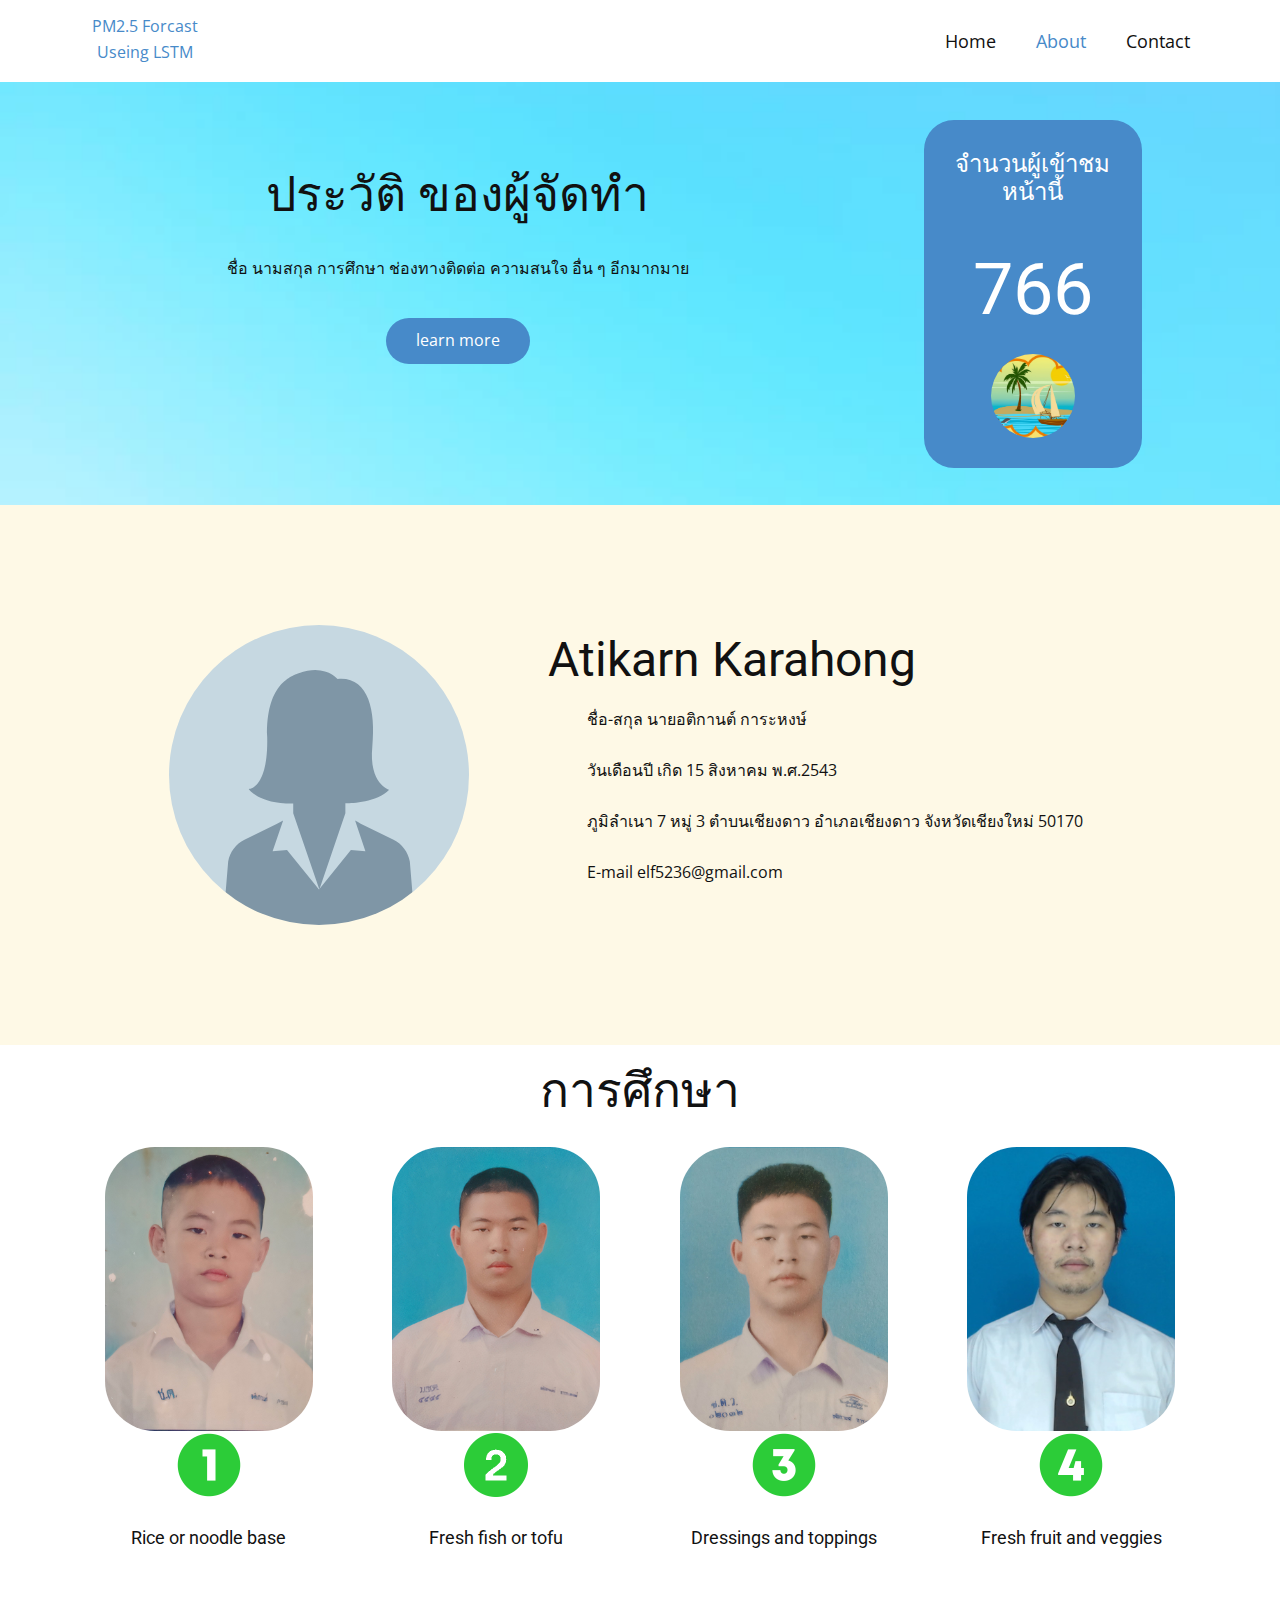
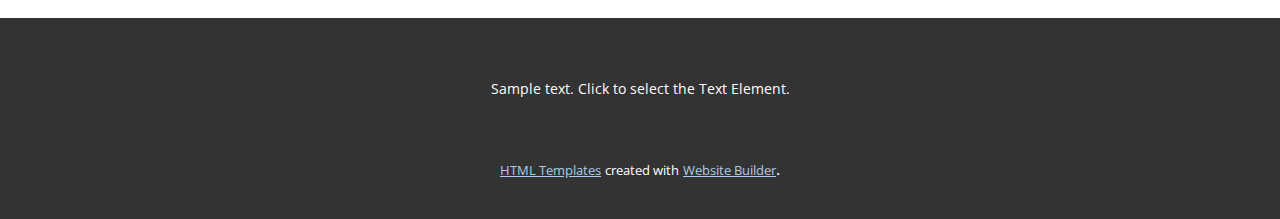
==== About.html @ 4f14a92e "Add files via upload" ====
<!DOCTYPE html>
<html style="font-size: 16px;" lang="en"><head>
    <meta name="viewport" content="width=device-width, initial-scale=1.0">
    <meta charset="utf-8">
    <meta name="keywords" content="It&amp;apos;s That Design Feeling">
    <meta name="description" content="">
    <title>About</title>
    <link rel="stylesheet" href="nicepage.css" media="screen">
<link rel="stylesheet" href="About.css" media="screen">
    <script class="u-script" type="text/javascript" src="jquery.js" defer=""></script>
    <script class="u-script" type="text/javascript" src="nicepage.js" defer=""></script>
    <meta name="generator" content="Nicepage 6.3.1, nicepage.com">
    <link id="u-theme-google-font" rel="stylesheet" href="https://fonts.googleapis.com/css?family=Roboto:100,100i,300,300i,400,400i,500,500i,700,700i,900,900i|Open+Sans:300,300i,400,400i,500,500i,600,600i,700,700i,800,800i">
    
    
    
    
    
    <script type="application/ld+json">{
		"@context": "http://schema.org",
		"@type": "Organization",
		"name": ""
}</script>
    <meta name="theme-color" content="#478ac9">
    <meta property="og:title" content="About">
    <meta property="og:type" content="website">
  <meta data-intl-tel-input-cdn-path="intlTelInput/"></head>
  <body data-path-to-root="./" data-include-products="false" class="u-body u-xl-mode" data-lang="en"><header class="u-clearfix u-header u-header" id="sec-8803"><div class="u-clearfix u-sheet u-sheet-1">
        <nav class="u-menu u-menu-one-level u-offcanvas u-menu-1">
          <div class="menu-collapse" style="font-size: 1.125rem; letter-spacing: 0px;">
            <a class="u-button-style u-custom-left-right-menu-spacing u-custom-padding-bottom u-custom-top-bottom-menu-spacing u-nav-link u-text-active-palette-1-base u-text-hover-palette-2-base" href="#">
              <svg class="u-svg-link" viewBox="0 0 24 24"><use xmlns:xlink="http://www.w3.org/1999/xlink" xlink:href="#menu-hamburger"></use></svg>
              <svg class="u-svg-content" version="1.1" id="menu-hamburger" viewBox="0 0 16 16" x="0px" y="0px" xmlns:xlink="http://www.w3.org/1999/xlink" xmlns="http://www.w3.org/2000/svg"><g><rect y="1" width="16" height="2"></rect><rect y="7" width="16" height="2"></rect><rect y="13" width="16" height="2"></rect>
</g></svg>
            </a>
          </div>
          <div class="u-custom-menu u-nav-container">
            <ul class="u-custom-font u-nav u-text-font u-unstyled u-nav-1"><li class="u-nav-item"><a class="u-button-style u-nav-link u-text-active-palette-1-base u-text-hover-palette-2-base" href="Home.html" style="padding: 10px 20px;">Home</a>
</li><li class="u-nav-item"><a class="u-button-style u-nav-link u-text-active-palette-1-base u-text-hover-palette-2-base" href="About.html" style="padding: 10px 20px;">About</a>
</li><li class="u-nav-item"><a class="u-button-style u-nav-link u-text-active-palette-1-base u-text-hover-palette-2-base" href="Contact.html" style="padding: 10px 20px;">Contact</a>
</li></ul>
          </div>
          <div class="u-custom-menu u-nav-container-collapse">
            <div class="u-black u-container-style u-inner-container-layout u-opacity u-opacity-95 u-sidenav">
              <div class="u-inner-container-layout u-sidenav-overflow">
                <div class="u-menu-close"></div>
                <ul class="u-align-center u-nav u-popupmenu-items u-unstyled u-nav-2"><li class="u-nav-item"><a class="u-button-style u-nav-link" href="Home.html">Home</a>
</li><li class="u-nav-item"><a class="u-button-style u-nav-link" href="About.html">About</a>
</li><li class="u-nav-item"><a class="u-button-style u-nav-link" href="Contact.html">Contact</a>
</li></ul>
              </div>
            </div>
            <div class="u-black u-menu-overlay u-opacity u-opacity-70"></div>
          </div>
        </nav>
        <p class="u-align-center u-text u-text-default u-text-1">
          <a class="u-active-none u-border-none u-btn u-button-link u-button-style u-hover-none u-none u-text-palette-1-base u-btn-1" href="Home.html">PM2.5 Forcast<br>Useing LSTM 
          </a>
        </p>
      </div></header>
    <section class="u-clearfix u-image u-section-1" id="sec-25ae" data-image-width="626" data-image-height="418">
      <div class="u-clearfix u-sheet u-sheet-1">
        <div class="custom-expanded data-layout-selected u-clearfix u-gutter-10 u-layout-wrap u-layout-wrap-1">
          <div class="u-layout" style="">
            <div class="u-layout-row" style="">
              <div class="u-container-style u-layout-cell u-left-cell u-size-41 u-size-xs-60 u-layout-cell-1" src="">
                <div class="u-container-layout u-container-layout-1">
                  <h2 class="u-align-center u-text u-text-default u-text-1">ประวัติ ของผู้จัดทำ</h2>
                  <p class="u-align-center u-text u-text-2">ชื่อ นามสกุล การศึกษา ช่องทางติดต่อ ความสนใจ อื่น ๆ อีกมากมาย</p>
                  <a href="About.html#sec-19fd" class="u-btn u-btn-round u-button-style u-radius-50 u-btn-1">learn more</a>
                </div>
              </div>
              <div class="u-align-center u-container-style u-layout-cell u-right-cell u-size-19 u-size-xs-60 u-layout-cell-2" src="">
                <div class="u-container-layout u-valign-middle u-container-layout-2" src="">
                  <div class="u-align-center u-container-style u-group u-palette-1-base u-radius u-shape-round u-group-1">
                    <div class="u-container-layout u-valign-bottom u-container-layout-3">
                      <h4 class="u-text u-text-3">จำนวนผู้เข้าชมหน้านี้</h4>
                      <h1 class="u-text u-text-4">766</h1>
                      <img class="u-image u-image-circle u-image-1" src="images/6f67bb460b84985c7e4ef7e4a672595f2c93322f93b3bd93f9a29446e097ae5669fc1e1b3d143120941d078b02df9edfcb4d90236aa5c7f41d9a80_1280.jpg" alt="" data-image-width="1280" data-image-height="964">
                    </div>
                  </div>
                </div>
              </div>
            </div>
          </div>
        </div>
      </div>
    </section>
    <section class="u-clearfix u-palette-3-light-3 u-section-2" id="sec-19fd">
      <div class="u-clearfix u-sheet u-sheet-1">
        <div class="data-layout-selected u-clearfix u-gutter-0 u-layout-wrap u-layout-wrap-1">
          <div class="u-layout">
            <div class="u-layout-row">
              <div class="u-align-center u-container-style u-layout-cell u-left-cell u-size-23 u-layout-cell-1">
                <div class="u-container-layout u-valign-middle u-container-layout-1">
                  <div alt="" class="u-image u-image-circle u-image-1" src="" data-image-width="256" data-image-height="256"></div>
                </div>
              </div>
              <div class="u-align-left u-container-style u-layout-cell u-right-cell u-size-37 u-layout-cell-2">
                <div class="u-container-layout u-container-layout-2">
                  <h2 class="u-text u-text-1">Atikarn Karahong</h2>
                  <p class="u-text u-text-2">ชื่อ-สกุล นายอติกานต์ การะหงษ์<br>
                    <br>วันเดือนปี เกิด 15 สิงหาคม พ.ศ.2543&nbsp;<br>
                    <br>ภูมิลำเนา 7 หมู่ 3 ตำบนเชียงดาว อำเภอเชียงดาว จังหวัดเชียงใหม่ 50170<br>&nbsp;<br>E-mail elf5236@gmail.com
                  </p>
                </div>
              </div>
            </div>
          </div>
        </div>
      </div>
    </section>
    <section class="u-clearfix u-container-align-center u-section-3" id="carousel_f0fd">
      <div class="u-clearfix u-sheet u-sheet-1">
        <h2 class="u-align-center u-text u-text-default u-text-1">การศึกษา</h2>
        <div class="u-expanded-width u-list u-list-1">
          <div class="u-repeater u-repeater-1">
            <div class="u-container-style u-list-item u-repeater-item">
              <div class="u-container-layout u-similar-container u-container-layout-1">
                <img class="custom-expanded u-align-center u-image u-image-contain u-image-round u-preserve-proportions u-radius u-image-1" alt="" data-image-width="1188" data-image-height="1624" src="images/IMG_20240113_150940_745_auto_custom_colored.jpg"><span class="u-align-center u-file-icon u-icon u-text-palette-4-base u-icon-1"><img src="images/3840581-9543bbcf.png" alt=""></span>
                <h6 class="u-text u-text-default u-text-2"> Rice or noodle base</h6>
              </div>
            </div>
            <div class="u-container-style u-list-item u-repeater-item">
              <div class="u-container-layout u-similar-container u-container-layout-2">
                <img class="custom-expanded u-align-center u-image u-image-contain u-image-round u-preserve-proportions u-radius u-image-2" src="images/a7c434cc-0ab0-a553-4e43-a065b6812d57.jpg" alt="" data-image-width="1200" data-image-height="1640"><span class="u-align-center u-file-icon u-icon u-text-palette-4-base u-icon-2"><img src="images/9921099-b2d622c0.png" alt=""></span>
                <h6 class="u-text u-text-default u-text-3"> Fresh fish or tofu</h6>
              </div>
            </div>
            <div class="u-container-style u-list-item u-repeater-item">
              <div class="u-container-layout u-similar-container u-container-layout-3">
                <img class="custom-expanded u-align-center u-image u-image-contain u-image-round u-preserve-proportions u-radius u-image-3" src="images/47b96eeb-0a29-21eb-6902-c9b5e185c528.jpg" alt="" data-image-width="1200" data-image-height="1640"><span class="u-align-center u-file-icon u-icon u-text-palette-4-base u-icon-3"><img src="images/3841715-169476b7.png" alt=""></span>
                <h6 class="u-text u-text-default u-text-4"> Dressings and toppings</h6>
              </div>
            </div>
            <div class="u-container-style u-list-item u-repeater-item">
              <div class="u-container-layout u-similar-container u-container-layout-4">
                <img class="custom-expanded u-align-center u-image u-image-contain u-image-round u-preserve-proportions u-radius u-image-4" src="images/eb9493f9-fd04-4aa5-f6b0-9d4d0fa140ff.jpg" alt="" data-image-width="1200" data-image-height="1640"><span class="u-align-center u-file-icon u-icon u-text-palette-4-base u-icon-4"><img src="images/3841729-a0a817c2.png" alt=""></span>
                <h6 class="u-text u-text-default u-text-5"> Fresh fruit and veggies</h6>
              </div>
            </div>
          </div>
        </div>
      </div>
    </section>
    
    
    
    <footer class="u-align-center u-clearfix u-footer u-grey-80 u-footer" id="sec-bc68"><div class="u-clearfix u-sheet u-sheet-1">
        <p class="u-small-text u-text u-text-variant u-text-1">Sample text. Click to select the Text Element.</p>
      </div></footer>
    <section class="u-backlink u-clearfix u-grey-80">
      <a class="u-link" href="https://nicepage.com/html-templates" target="_blank">
        <span>HTML Templates</span>
      </a>
      <p class="u-text">
        <span>created with</span>
      </p>
      <a class="u-link" href="https://nicepage.com/website-builder" target="_blank">
        <span>Website Builder</span>
      </a>. 
    </section><span style="height: 64px; width: 64px; margin-left: 0px; margin-right: auto; margin-top: 0px; background-image: none; right: 20px; bottom: 20px; padding: 15px" class="u-back-to-top u-icon u-icon-circle u-opacity u-opacity-85 u-palette-1-base" data-href="#">
        <svg class="u-svg-link" preserveAspectRatio="xMidYMin slice" viewBox="0 0 551.13 551.13"><use xmlns:xlink="http://www.w3.org/1999/xlink" xlink:href="#svg-1d98"></use></svg>
        <svg class="u-svg-content" enable-background="new 0 0 551.13 551.13" viewBox="0 0 551.13 551.13" xmlns="http://www.w3.org/2000/svg" id="svg-1d98"><path d="m275.565 189.451 223.897 223.897h51.668l-275.565-275.565-275.565 275.565h51.668z"></path></svg>
    </span>
  
</body></html>
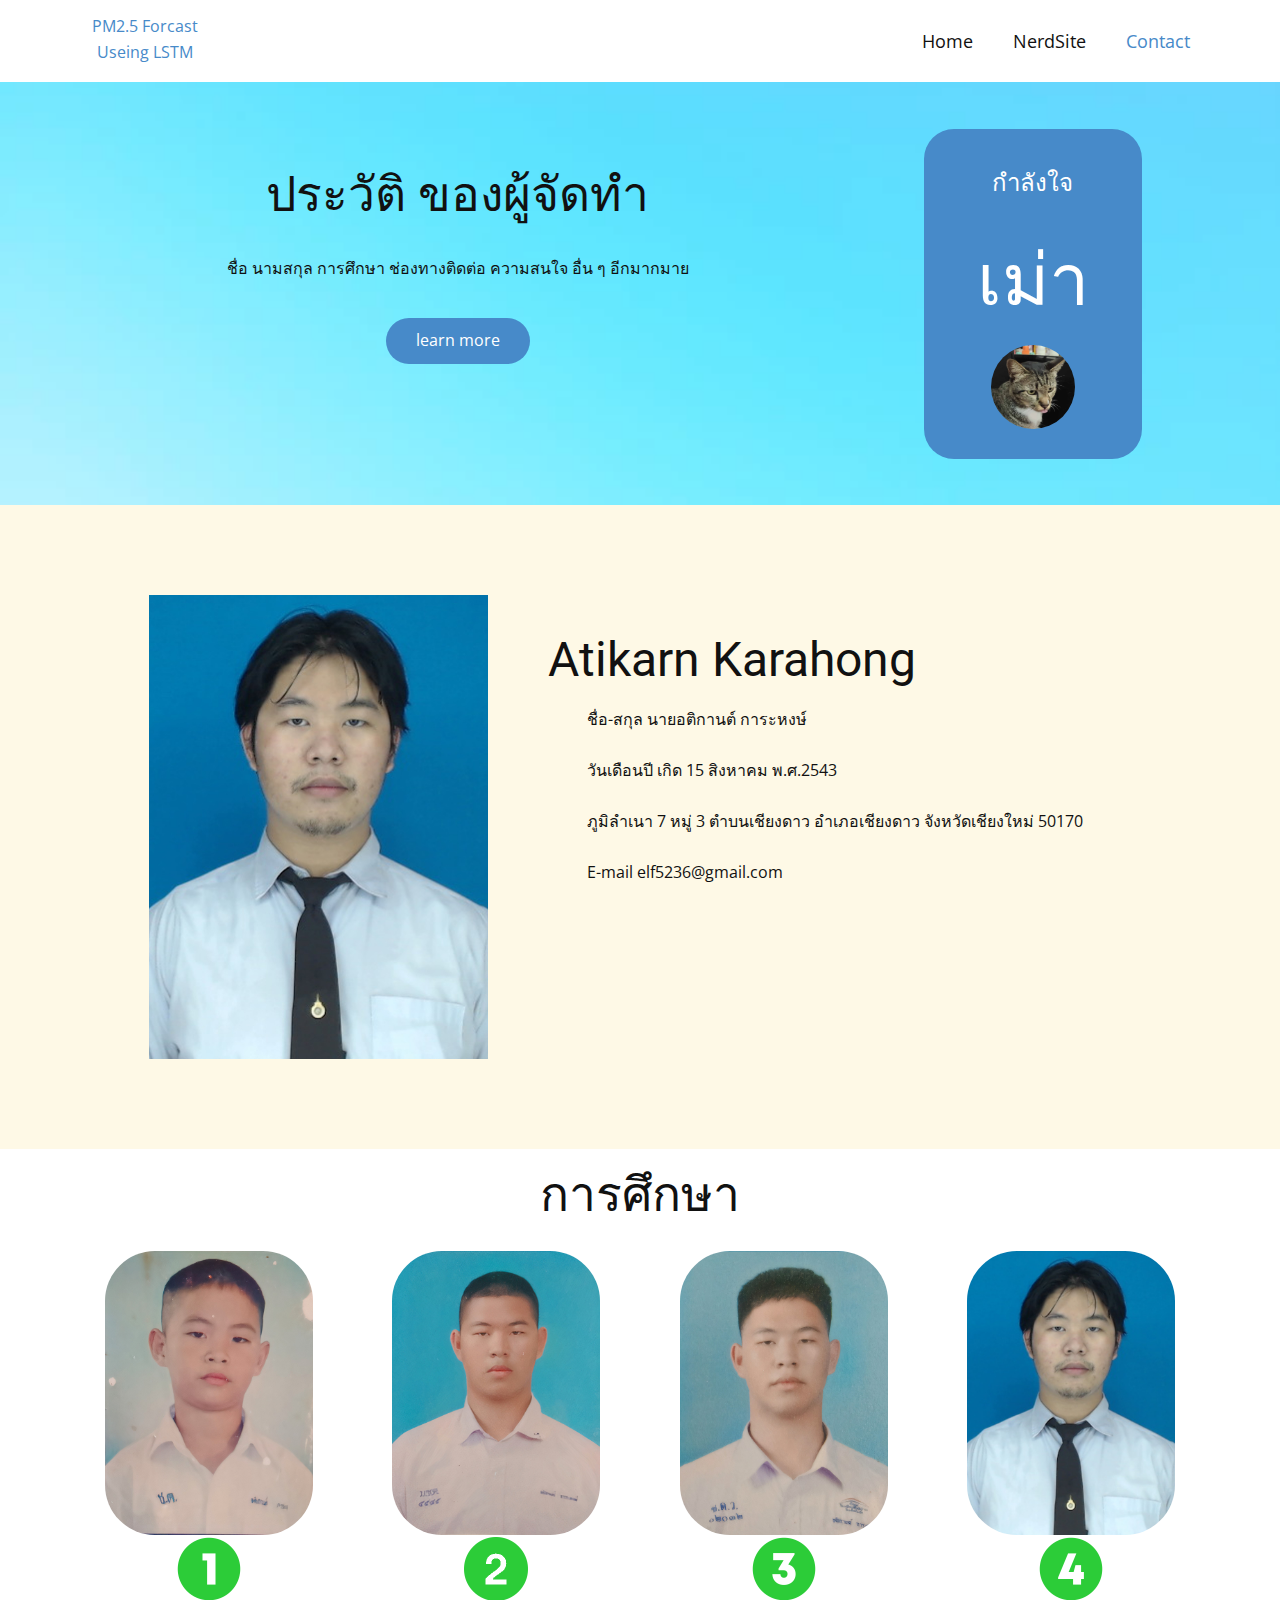
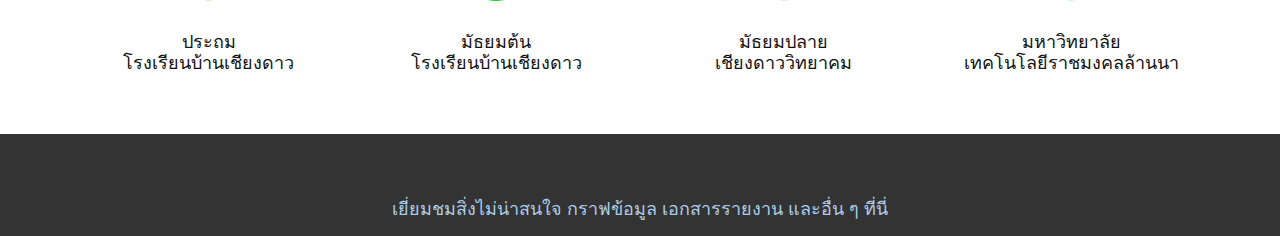
==== commit 46834e59: "final" ====
--- a/About.html
+++ b/About.html
@@ -35,16 +35,16 @@
             </a>
           </div>
           <div class="u-custom-menu u-nav-container">
-            <ul class="u-custom-font u-nav u-text-font u-unstyled u-nav-1"><li class="u-nav-item"><a class="u-button-style u-nav-link u-text-active-palette-1-base u-text-hover-palette-2-base" href="Home.html" style="padding: 10px 20px;">Home</a>
-</li><li class="u-nav-item"><a class="u-button-style u-nav-link u-text-active-palette-1-base u-text-hover-palette-2-base" href="About.html" style="padding: 10px 20px;">About</a>
-</li><li class="u-nav-item"><a class="u-button-style u-nav-link u-text-active-palette-1-base u-text-hover-palette-2-base" href="Contact.html" style="padding: 10px 20px;">Contact</a>
+            <ul class="u-custom-font u-nav u-text-font u-unstyled u-nav-1"><li class="u-nav-item"><a class="u-button-style u-nav-link u-text-active-palette-1-base u-text-hover-palette-2-base" href="index.html" style="padding: 10px 20px;">Home</a>
+            </li><li class="u-nav-item"><a class="u-button-style u-nav-link u-text-active-palette-1-base u-text-hover-palette-2-base" href="Contact.html" style="padding: 10px 20px;">NerdSite</a>
+            </li><li class="u-nav-item"><a class="u-button-style u-nav-link u-text-active-palette-1-base u-text-hover-palette-2-base" href="About.html" style="padding: 10px 20px;">Contact</a>
 </li></ul>
           </div>
           <div class="u-custom-menu u-nav-container-collapse">
             <div class="u-black u-container-style u-inner-container-layout u-opacity u-opacity-95 u-sidenav">
               <div class="u-inner-container-layout u-sidenav-overflow">
                 <div class="u-menu-close"></div>
-                <ul class="u-align-center u-nav u-popupmenu-items u-unstyled u-nav-2"><li class="u-nav-item"><a class="u-button-style u-nav-link" href="Home.html">Home</a>
+                <ul class="u-align-center u-nav u-popupmenu-items u-unstyled u-nav-2"><li class="u-nav-item"><a class="u-button-style u-nav-link" href="index.html">Home</a>
 </li><li class="u-nav-item"><a class="u-button-style u-nav-link" href="About.html">About</a>
 </li><li class="u-nav-item"><a class="u-button-style u-nav-link" href="Contact.html">Contact</a>
 </li></ul>
@@ -74,9 +74,9 @@
                 <div class="u-container-layout u-valign-middle u-container-layout-2" src="">
                   <div class="u-align-center u-container-style u-group u-palette-1-base u-radius u-shape-round u-group-1">
                     <div class="u-container-layout u-valign-bottom u-container-layout-3">
-                      <h4 class="u-text u-text-3">จำนวนผู้เข้าชมหน้านี้</h4>
-                      <h1 class="u-text u-text-4">766</h1>
-                      <img class="u-image u-image-circle u-image-1" src="images/6f67bb460b84985c7e4ef7e4a672595f2c93322f93b3bd93f9a29446e097ae5669fc1e1b3d143120941d078b02df9edfcb4d90236aa5c7f41d9a80_1280.jpg" alt="" data-image-width="1280" data-image-height="964">
+                      <h4 class="u-text u-text-3">กำลังใจ</h4>
+                      <h1 class="u-text u-text-4">เม่า</h1>
+                      <img class="u-image u-image-circle u-image-1" src="images\366367443_1947326838972380_7895430946061811331_n.jpg" alt="" data-image-width="1280" data-image-height="964">
                     </div>
                   </div>
                 </div>
@@ -93,9 +93,10 @@
             <div class="u-layout-row">
               <div class="u-align-center u-container-style u-layout-cell u-left-cell u-size-23 u-layout-cell-1">
                 <div class="u-container-layout u-valign-middle u-container-layout-1">
-                  <div alt="" class="u-image u-image-circle u-image-1" src="" data-image-width="256" data-image-height="256"></div>
+                  <img class="custom-expanded u-align-center u-image u-image-contain u-image-round u-preserve-proportions u-radius u-image-4" src="images/eb9493f9-fd04-4aa5-f6b0-9d4d0fa140ff.jpg" alt="" data-image-width="400" data-image-height="400"><span class="u-align-center u-file-icon u-icon u-text-palette-4-base u-icon-4"></span>
                 </div>
               </div>
+
               <div class="u-align-left u-container-style u-layout-cell u-right-cell u-size-37 u-layout-cell-2">
                 <div class="u-container-layout u-container-layout-2">
                   <h2 class="u-text u-text-1">Atikarn Karahong</h2>
@@ -118,25 +119,25 @@
             <div class="u-container-style u-list-item u-repeater-item">
               <div class="u-container-layout u-similar-container u-container-layout-1">
                 <img class="custom-expanded u-align-center u-image u-image-contain u-image-round u-preserve-proportions u-radius u-image-1" alt="" data-image-width="1188" data-image-height="1624" src="images/IMG_20240113_150940_745_auto_custom_colored.jpg"><span class="u-align-center u-file-icon u-icon u-text-palette-4-base u-icon-1"><img src="images/3840581-9543bbcf.png" alt=""></span>
-                <h6 class="u-text u-text-default u-text-2"> Rice or noodle base</h6>
+                <h6 class="u-text u-text-default u-text-2"><center>ประถม <br> โรงเรียนบ้านเชียงดาว</center></h6>
               </div>
             </div>
             <div class="u-container-style u-list-item u-repeater-item">
               <div class="u-container-layout u-similar-container u-container-layout-2">
                 <img class="custom-expanded u-align-center u-image u-image-contain u-image-round u-preserve-proportions u-radius u-image-2" src="images/a7c434cc-0ab0-a553-4e43-a065b6812d57.jpg" alt="" data-image-width="1200" data-image-height="1640"><span class="u-align-center u-file-icon u-icon u-text-palette-4-base u-icon-2"><img src="images/9921099-b2d622c0.png" alt=""></span>
-                <h6 class="u-text u-text-default u-text-3"> Fresh fish or tofu</h6>
+                <h6 class="u-text u-text-default u-text-3"><center>มัธยมต้น <br> โรงเรียนบ้านเชียงดาว</center></h6>
               </div>
             </div>
             <div class="u-container-style u-list-item u-repeater-item">
               <div class="u-container-layout u-similar-container u-container-layout-3">
                 <img class="custom-expanded u-align-center u-image u-image-contain u-image-round u-preserve-proportions u-radius u-image-3" src="images/47b96eeb-0a29-21eb-6902-c9b5e185c528.jpg" alt="" data-image-width="1200" data-image-height="1640"><span class="u-align-center u-file-icon u-icon u-text-palette-4-base u-icon-3"><img src="images/3841715-169476b7.png" alt=""></span>
-                <h6 class="u-text u-text-default u-text-4"> Dressings and toppings</h6>
+                <h6 class="u-text u-text-default u-text-4"><center>มัธยมปลาย <br> เชียงดาววิทยาคม</center></h6>
               </div>
             </div>
             <div class="u-container-style u-list-item u-repeater-item">
               <div class="u-container-layout u-similar-container u-container-layout-4">
                 <img class="custom-expanded u-align-center u-image u-image-contain u-image-round u-preserve-proportions u-radius u-image-4" src="images/eb9493f9-fd04-4aa5-f6b0-9d4d0fa140ff.jpg" alt="" data-image-width="1200" data-image-height="1640"><span class="u-align-center u-file-icon u-icon u-text-palette-4-base u-icon-4"><img src="images/3841729-a0a817c2.png" alt=""></span>
-                <h6 class="u-text u-text-default u-text-5"> Fresh fruit and veggies</h6>
+                <h6 class="u-text u-text-default u-text-5"><center>มหาวิทยาลัย <br> เทคโนโลยีราชมงคลล้านนา</center></h6>
               </div>
             </div>
           </div>
@@ -146,22 +147,11 @@
     
     
     
-    <footer class="u-align-center u-clearfix u-footer u-grey-80 u-footer" id="sec-bc68"><div class="u-clearfix u-sheet u-sheet-1">
-        <p class="u-small-text u-text u-text-variant u-text-1">Sample text. Click to select the Text Element.</p>
+    <footer class="u-align-center u-clearfix u-footer u-grey-80 u-footer" id="sec-bc68">
+      <div class="u-clearfix u-sheet u-sheet-1">
+        <p class="u-small-text u-text u-text-variant u-text-1"></p>
+        <a href="Contact.html">
+          <center>เยี่ยมชมสิ่งไม่น่าสนใจ กราฟข้อมูล เอกสารรายงาน และอื่น ๆ ที่นี่</center>
       </div></footer>
-    <section class="u-backlink u-clearfix u-grey-80">
-      <a class="u-link" href="https://nicepage.com/html-templates" target="_blank">
-        <span>HTML Templates</span>
-      </a>
-      <p class="u-text">
-        <span>created with</span>
-      </p>
-      <a class="u-link" href="https://nicepage.com/website-builder" target="_blank">
-        <span>Website Builder</span>
-      </a>. 
-    </section><span style="height: 64px; width: 64px; margin-left: 0px; margin-right: auto; margin-top: 0px; background-image: none; right: 20px; bottom: 20px; padding: 15px" class="u-back-to-top u-icon u-icon-circle u-opacity u-opacity-85 u-palette-1-base" data-href="#">
-        <svg class="u-svg-link" preserveAspectRatio="xMidYMin slice" viewBox="0 0 551.13 551.13"><use xmlns:xlink="http://www.w3.org/1999/xlink" xlink:href="#svg-1d98"></use></svg>
-        <svg class="u-svg-content" enable-background="new 0 0 551.13 551.13" viewBox="0 0 551.13 551.13" xmlns="http://www.w3.org/2000/svg" id="svg-1d98"><path d="m275.565 189.451 223.897 223.897h51.668l-275.565-275.565-275.565 275.565h51.668z"></path></svg>
-    </span>
   
 </body></html>